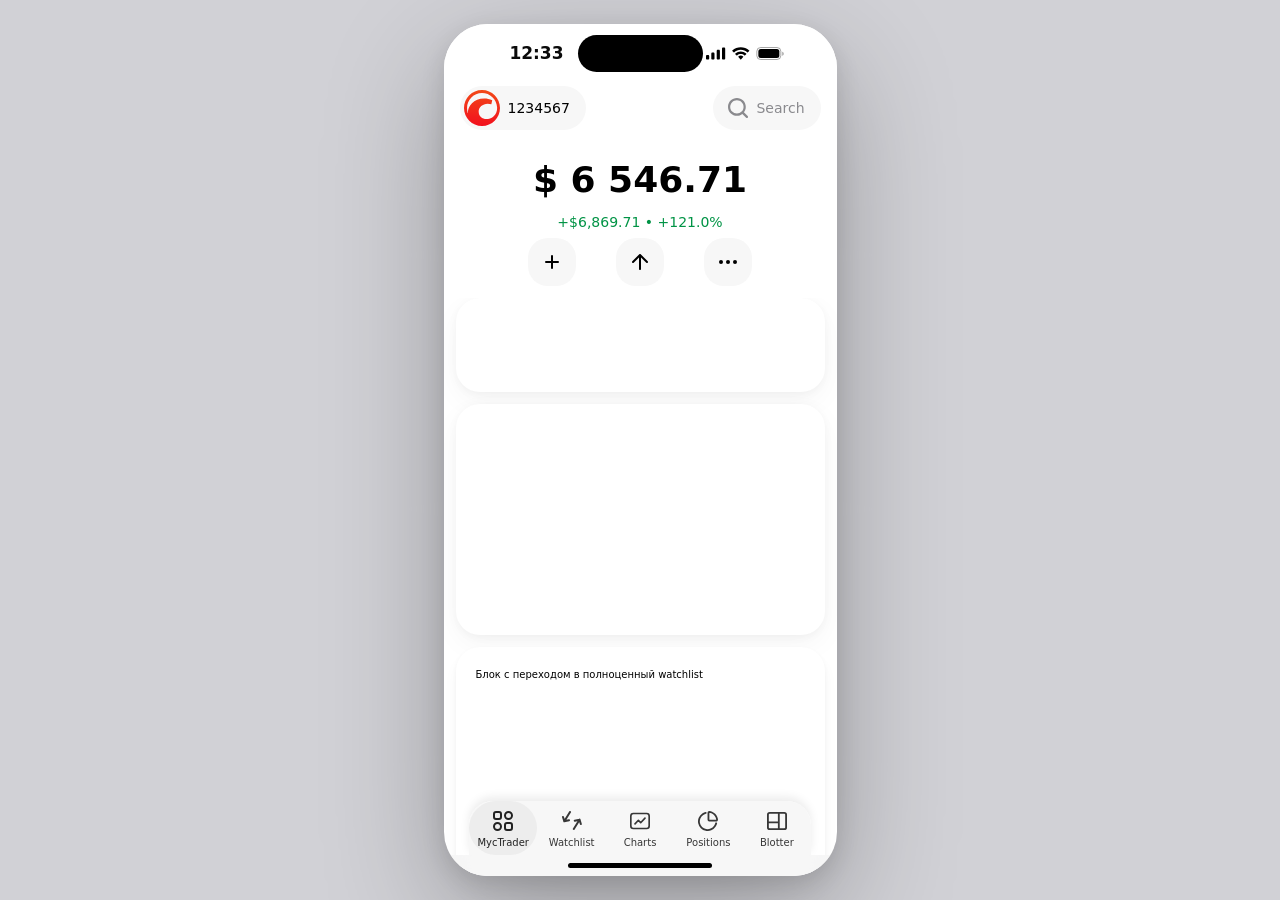
==== index.html @ 4d651123 "deploy" ====
<!DOCTYPE html>
  <html lang="en">
    <head>
      
      <meta charset="UTF-8" />
      <meta name="viewport" content="width=device-width, initial-scale=1.0" />
      <title>🥦 Animate Scroll Transition</title>
      <meta name="description" content="This web app enhances user experience by animating transitions between screens, transforming large numbers into a logo while creating engaging visual effects." />
      <meta name="robots" content="noindex, nofollow" />
      <style>html, body { height: 100%; margin: 0; } #root { height: 100%; }</style>
      
      <script type="module" crossorigin src="/assets/index-CnL01aNq.js"></script>
      <link rel="stylesheet" crossorigin href="/assets/index-jCcX3Y1R.css">
    </head>

    <body>
      
      <div id="root"></div>
      
    </body>
  </html>
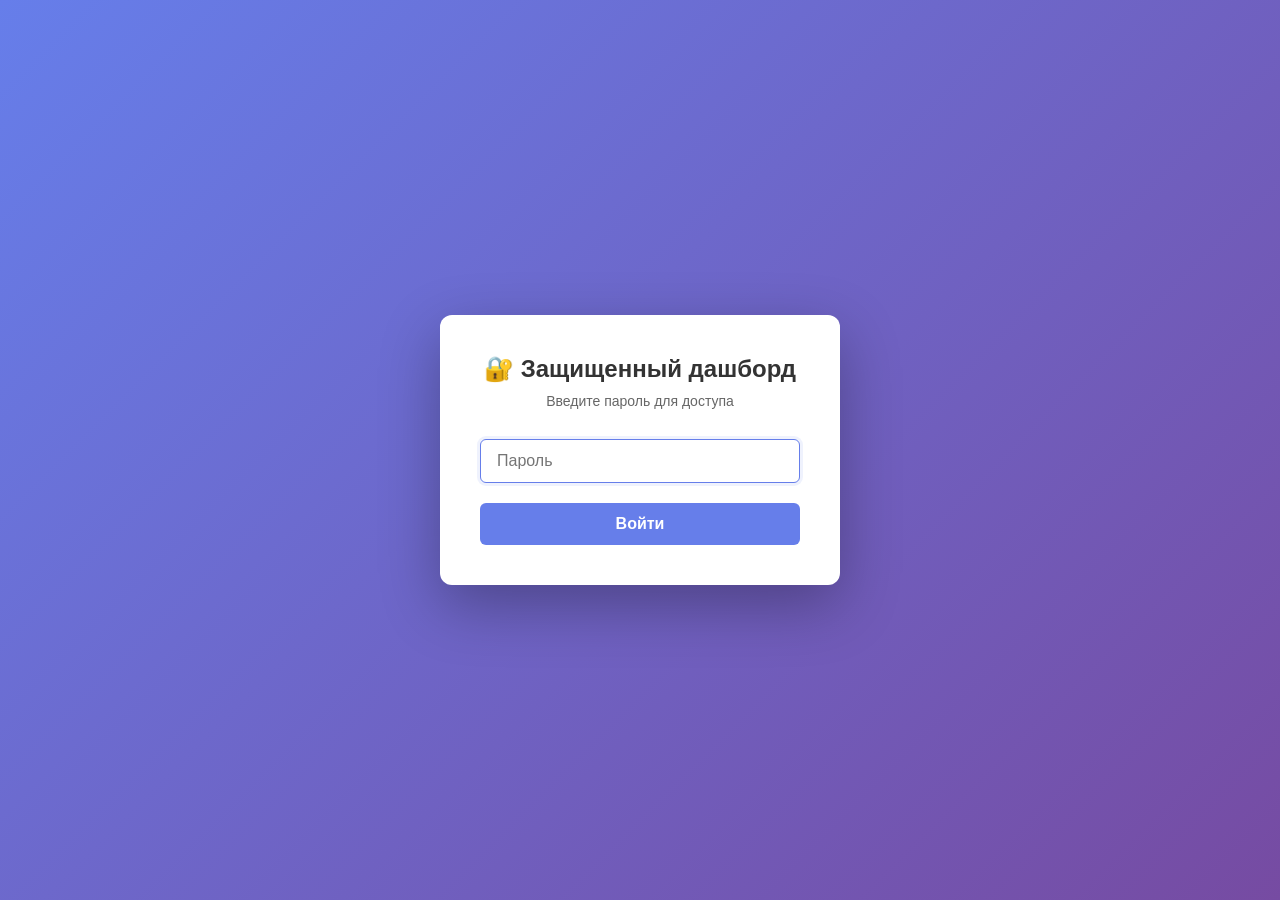
==== commit aef33b46: "restore original index.html" ====
--- a/index.html
+++ b/index.html
@@ -1,23 +1,693 @@
-
-  <!DOCTYPE html>
-  <html lang="en">
-    <head>
-      
-      <meta charset="UTF-8" />
-      <meta name="viewport" content="width=device-width, initial-scale=1.0" />
-      <title>🥦 Animate Scroll Transition</title>
-      <meta name="description" content="This web app enhances user experience by animating transitions between screens, transforming large numbers into a logo while creating engaging visual effects." />
-      <meta name="robots" content="noindex, nofollow" />
-      <style>html, body { height: 100%; margin: 0; } #root { height: 100%; }</style>
-      
-      <script type="module" crossorigin src="/assets/index-CnL01aNq.js"></script>
-      <link rel="stylesheet" crossorigin href="/assets/index-jCcX3Y1R.css">
-    </head>
-
-    <body>
-      
-      <div id="root"></div>
-      
-    </body>
-  </html>
-  +<!DOCTYPE html>
+<html lang="ru">
+<head>
+    <meta charset="UTF-8">
+    <meta name="viewport" content="width=device-width, initial-scale=1.0">
+    <title>Анализ пользователей Форекс приложения | Интерактивный дашборд</title>
+    <style>
+        * {
+            margin: 0;
+            padding: 0;
+            box-sizing: border-box;
+        }
+        
+        body {
+            font-family: -apple-system, BlinkMacSystemFont, 'Segoe UI', Roboto, Oxygen, Ubuntu, Cantarell, sans-serif;
+            background: linear-gradient(135deg, #667eea 0%, #764ba2 100%);
+            min-height: 100vh;
+            display: flex;
+            align-items: center;
+            justify-content: center;
+            padding: 20px;
+        }
+
+        /* PASSWORD SCREEN */
+        .password-screen {
+            display: flex;
+            align-items: center;
+            justify-content: center;
+            min-height: 100vh;
+            position: fixed;
+            top: 0;
+            left: 0;
+            right: 0;
+            bottom: 0;
+            background: linear-gradient(135deg, #667eea 0%, #764ba2 100%);
+            z-index: 9999;
+            flex-direction: column;
+        }
+
+        .password-screen.hidden {
+            display: none;
+        }
+
+        .password-box {
+            background: white;
+            padding: 40px;
+            border-radius: 12px;
+            box-shadow: 0 20px 60px rgba(0, 0, 0, 0.3);
+            width: 100%;
+            max-width: 400px;
+            text-align: center;
+        }
+
+        .password-box h1 {
+            font-size: 24px;
+            margin-bottom: 10px;
+            color: #333;
+        }
+
+        .password-box p {
+            color: #666;
+            margin-bottom: 30px;
+            font-size: 14px;
+        }
+
+        .password-box input {
+            width: 100%;
+            padding: 12px 16px;
+            border: 1px solid #e0e0e0;
+            border-radius: 6px;
+            font-size: 16px;
+            margin-bottom: 20px;
+            transition: border-color 0.3s;
+        }
+
+        .password-box input:focus {
+            outline: none;
+            border-color: #667eea;
+            box-shadow: 0 0 0 3px rgba(102, 126, 234, 0.1);
+        }
+
+        .password-box button {
+            width: 100%;
+            padding: 12px;
+            background: #667eea;
+            color: white;
+            border: none;
+            border-radius: 6px;
+            font-size: 16px;
+            font-weight: 600;
+            cursor: pointer;
+            transition: background 0.3s;
+        }
+
+        .password-box button:hover {
+            background: #5568d3;
+        }
+
+        .error-message {
+            color: #e74c3c;
+            font-size: 14px;
+            margin-bottom: 15px;
+            display: none;
+        }
+
+        /* MAIN CONTENT */
+        .main-content {
+            width: 100%;
+            max-width: 1400px;
+        }
+
+        .container {
+            background: white;
+            border-radius: 12px;
+            box-shadow: 0 20px 60px rgba(0, 0, 0, 0.15);
+            padding: 40px;
+            margin-bottom: 20px;
+        }
+
+        header {
+            text-align: center;
+            margin-bottom: 40px;
+            color: #333;
+        }
+
+        header h1 {
+            font-size: 32px;
+            margin-bottom: 10px;
+        }
+
+        header p {
+            font-size: 16px;
+            color: #666;
+            margin-bottom: 20px;
+        }
+
+        .badge {
+            display: inline-block;
+            background: #667eea;
+            color: white;
+            padding: 4px 12px;
+            border-radius: 20px;
+            font-size: 12px;
+            margin: 0 5px;
+        }
+
+        /* TABS */
+        .tab-buttons {
+            display: flex;
+            gap: 12px;
+            margin-bottom: 30px;
+            flex-wrap: wrap;
+            border-bottom: 2px solid #f0f0f0;
+        }
+
+        .tab-btn {
+            padding: 12px 24px;
+            background: none;
+            border: none;
+            border-bottom: 3px solid transparent;
+            font-size: 15px;
+            font-weight: 600;
+            cursor: pointer;
+            color: #666;
+            transition: all 0.3s;
+        }
+
+        .tab-btn:hover {
+            color: #333;
+        }
+
+        .tab-btn.active {
+            color: #667eea;
+            border-bottom-color: #667eea;
+        }
+
+        .section {
+            display: none;
+        }
+
+        .section.active {
+            display: block;
+        }
+
+        /* SEGMENT GRID */
+        .segment-grid {
+            display: grid;
+            grid-template-columns: repeat(auto-fit, minmax(280px, 1fr));
+            gap: 16px;
+            margin-bottom: 30px;
+        }
+
+        .segment-card {
+            background: #f8f9fa;
+            border: 2px solid #e8e8e8;
+            border-radius: 8px;
+            padding: 20px;
+            cursor: pointer;
+            transition: all 0.3s;
+        }
+
+        .segment-card:hover {
+            border-color: #667eea;
+            box-shadow: 0 8px 20px rgba(102, 126, 234, 0.15);
+            transform: translateY(-2px);
+        }
+
+        .segment-card.active {
+            border: 2px solid #667eea;
+            background: #f0f4ff;
+        }
+
+        .segment-icon {
+            font-size: 32px;
+            margin-bottom: 12px;
+        }
+
+        .segment-title {
+            font-size: 16px;
+            font-weight: 600;
+            color: #333;
+            margin-bottom: 8px;
+        }
+
+        .segment-meta {
+            font-size: 13px;
+            color: #999;
+            margin-bottom: 12px;
+        }
+
+        .segment-tags {
+            display: flex;
+            flex-wrap: wrap;
+            gap: 6px;
+        }
+
+        .tag {
+            background: white;
+            border: 1px solid #e0e0e0;
+            padding: 4px 10px;
+            border-radius: 4px;
+            font-size: 11px;
+            color: #666;
+        }
+
+        /* DETAILS SECTION */
+        .details-section {
+            background: #f8f9fa;
+            border-radius: 8px;
+            padding: 24px;
+            margin-bottom: 20px;
+        }
+
+        .details-section h2 {
+            font-size: 18px;
+            margin-bottom: 8px;
+            color: #333;
+        }
+
+        .details-section p {
+            color: #666;
+            line-height: 1.6;
+            margin-bottom: 20px;
+            font-size: 14px;
+        }
+
+        .details-subtitle {
+            font-size: 14px;
+            font-weight: 600;
+            color: #333;
+            margin-top: 20px;
+            margin-bottom: 12px;
+        }
+
+        /* METRICS GRID */
+        .metrics-grid {
+            display: grid;
+            grid-template-columns: repeat(auto-fit, minmax(140px, 1fr));
+            gap: 12px;
+            margin-bottom: 20px;
+        }
+
+        .metric {
+            background: white;
+            border: 1px solid #e0e0e0;
+            border-radius: 6px;
+            padding: 12px;
+            text-align: center;
+        }
+
+        .metric-label {
+            font-size: 11px;
+            color: #999;
+            margin-bottom: 8px;
+            text-transform: uppercase;
+            letter-spacing: 0.5px;
+        }
+
+        .metric-value {
+            font-size: 18px;
+            font-weight: 700;
+            color: #667eea;
+        }
+
+        /* TRAIT LIST */
+        .traits-list {
+            background: white;
+            border-radius: 6px;
+            padding: 16px;
+            line-height: 1.8;
+            font-size: 14px;
+            color: #333;
+        }
+
+        .traits-list li {
+            margin-bottom: 8px;
+            list-style-position: inside;
+        }
+
+        /* DRIVER ITEMS */
+        .driver-section {
+            margin-bottom: 28px;
+        }
+
+        .driver-section h3 {
+            font-size: 16px;
+            font-weight: 600;
+            color: #333;
+            margin-bottom: 16px;
+        }
+
+        .driver-item {
+            background: white;
+            border-left: 3px solid #667eea;
+            border-radius: 0;
+            padding: 16px;
+            margin-bottom: 12px;
+            border-radius: 4px;
+        }
+
+        .driver-title {
+            font-weight: 600;
+            color: #333;
+            margin-bottom: 6px;
+            font-size: 14px;
+        }
+
+        .driver-desc {
+            font-size: 13px;
+            color: #666;
+            line-height: 1.5;
+        }
+
+        /* BEHAVIOR ITEMS */
+        .behavior-item {
+            background: white;
+            border: 1px solid #e0e0e0;
+            border-radius: 6px;
+            padding: 12px;
+            margin-bottom: 10px;
+            font-size: 13px;
+            line-height: 1.6;
+        }
+
+        .behavior-item strong {
+            color: #667eea;
+        }
+
+        /* FOOTER */
+        footer {
+            text-align: center;
+            padding-top: 20px;
+            border-top: 1px solid #f0f0f0;
+            color: #999;
+            font-size: 12px;
+        }
+
+        /* RESPONSIVE */
+        @media (max-width: 768px) {
+            .container {
+                padding: 20px;
+            }
+
+            header h1 {
+                font-size: 24px;
+            }
+
+            .tab-buttons {
+                overflow-x: auto;
+            }
+
+            .segment-grid {
+                grid-template-columns: 1fr;
+            }
+        }
+    </style>
+</head>
+<body>
+    <!-- PASSWORD SCREEN -->
+    <div class="password-screen" id="passwordScreen">
+        <div class="password-box">
+            <h1>🔐 Защищенный дашборд</h1>
+            <p>Введите пароль для доступа</p>
+            <div class="error-message" id="errorMessage">Неверный пароль</div>
+            <input 
+                type="password" 
+                id="passwordInput" 
+                placeholder="Пароль"
+                autocomplete="off"
+            >
+            <button onclick="checkPassword()">Войти</button>
+        </div>
+    </div>
+
+    <!-- MAIN CONTENT -->
+    <div class="main-content" id="mainContent" style="display: none;">
+        <div class="container">
+            <header>
+                <h1>📊 Анализ пользователей Форекс приложения</h1>
+                <p>Сегментация • Decision Drivers • Поведенческие паттерны</p>
+                <span class="badge">Q1 2026</span>
+                <span class="badge">Интерактивный дашборд</span>
+            </header>
+
+            <!-- TABS -->
+            <div class="tab-buttons">
+                <button class="tab-btn active" onclick="switchTab('segments')">1️⃣ Сегменты</button>
+                <button class="tab-btn" onclick="switchTab('drivers')">2️⃣ Decision Drivers</button>
+                <button class="tab-btn" onclick="switchTab('behavior')">3️⃣ Поведение</button>
+            </div>
+
+            <!-- TAB 1: SEGMENTS -->
+            <div id="segments" class="section active">
+                <p style="color: #666; margin-bottom: 20px;">Кликните на сегмент для подробной информации</p>
+                <div class="segment-grid" id="segmentList"></div>
+                <div id="segmentDetails"></div>
+            </div>
+
+            <!-- TAB 2: DRIVERS -->
+            <div id="drivers" class="section">
+                <div id="driversContent"></div>
+            </div>
+
+            <!-- TAB 3: BEHAVIOR -->
+            <div id="behavior" class="section">
+                <div id="behaviorContent"></div>
+            </div>
+
+            <footer>
+                <p>Документ подготовлен на основе интернет-исследований и best practices форекс-индустрии</p>
+                <p>Для скачивания полного анализа см. прилагаемые файлы</p>
+            </footer>
+        </div>
+    </div>
+
+    <script>
+        // ===== PASSWORD PROTECTION =====
+        const CORRECT_PASSWORD = "design-team-sw"; // ИЗМЕНИ НА СВОЙ ПАРОЛЬ!
+
+        function checkPassword() {
+            const input = document.getElementById('passwordInput');
+            const error = document.getElementById('errorMessage');
+            
+            if (input.value === CORRECT_PASSWORD) {
+                document.getElementById('passwordScreen').classList.add('hidden');
+                document.getElementById('mainContent').style.display = 'block';
+                localStorage.setItem('dashboardAuth', 'true');
+            } else {
+                error.style.display = 'block';
+                input.value = '';
+                input.focus();
+                setTimeout(() => { error.style.display = 'none'; }, 3000);
+            }
+        }
+
+        document.getElementById('passwordInput').addEventListener('keypress', (e) => {
+            if (e.key === 'Enter') checkPassword();
+        });
+
+        // Check if already authenticated
+        if (localStorage.getItem('dashboardAuth') === 'true') {
+            document.getElementById('passwordScreen').classList.add('hidden');
+            document.getElementById('mainContent').style.display = 'block';
+        } else {
+            document.getElementById('passwordInput').focus();
+        }
+
+        // ===== DATA =====
+        const segments = [
+            {
+                id: 'scalper',
+                icon: '⚡',
+                name: 'Скальпер (Scalper)',
+                size: '15%',
+                experience: 'Профессионал',
+                desc: 'Активный трейдер, торгует внутридневно на малых таймфреймах. Требует молниеносное исполнение и низкие спреды. Максимум сделок в день.',
+                metrics: { users: '15%', avgDailyTrades: '20-50', avgSessionTime: '3-4 ч', retention: '85%', ltv: '$$$' },
+                traits: ['Огромная чувствительность к скорости исполнения', 'Обсессивный контроль спредов', 'Использует продвинутые инструменты (графики, советники)', 'Высокий риск/высокая прибыль стратегия'],
+                drivers: [
+                    { title: 'Скорость исполнения', desc: 'Они выбирают платформы с минимальными задержками (< 100ms). Даже 50ms разницы влияет на прибыль.' },
+                    { title: 'Низкие спреды', desc: 'Спреды прямо вычитаются из профита. 0.1 пипса разницы = тысячи в день.' },
+                    { title: 'MT4/MT5 совместимость', desc: 'Привычный интерфейс, советники, индикаторы. Не хотят переучиваться.' },
+                    { title: 'Стабильность платформы', desc: 'Любой даунтайм = потерянные сделки. Требуют 99.99% uptime.' }
+                ],
+                behavior: [
+                    'accountCreated → BrokerSelection (выбор оптимального брокера)',
+                    'AddFunds (небольшие суммы) → 20-50 ClosePositions в день',
+                    'chartTypeChanged × 20+ (постоянная оптимизация)',
+                    'AlertsSettings (жесткие алерты по спредам и балансу)'
+                ]
+            },
+            {
+                id: 'swing',
+                icon: '📈',
+                name: 'Свинг трейдер (Swing Trader)',
+                size: '25%',
+                experience: 'Средний/Профессионал',
+                desc: 'Держит позиции на несколько дней/недель. Анализирует макро-тренды. Баланс между анализом и торговлей.',
+                metrics: { users: '25%', avgDailyTrades: '2-5', avgSessionTime: '1-2 ч', retention: '78%', ltv: '$$' },
+                traits: ['Fokus на техническом анализе', 'Долгие сессии исследования', 'Среднее количество позиций одновременно', 'Ориентирован на соотношение risk/reward'],
+                drivers: [
+                    { title: 'Качественные графики', desc: 'Нужны многообразные индикаторы, линии тренда, паттерны (cup & handle, головы и плечи).' },
+                    { title: 'Аналитика и исследования', desc: 'Экономический календарь, новости, анализ от экспертов на платформе.' },
+                    { title: 'Управление риском', desc: 'Стоп-лоссы, тейк-профиты, процент от баланса при открытии.' },
+                    { title: 'Копирование сделок', desc: 'Интерес к стратегиям других трейдеров (copy trading), получение идей.' }
+                ],
+                behavior: [
+                    'chartTutorialStarted → Finished → ChartOptionList (настройка индикаторов)',
+                    'blotterOpened, blotterFilterApplied × 5-10 (анализ прошлых сделок)',
+                    'CopyPositions (мониторинг других трейдеров)',
+                    'ClosePositions × 2-5 в день (удерживание позиций несколько дней)'
+                ]
+            },
+            {
+                id: 'copier',
+                icon: '👥',
+                name: 'Копировщик (Copy Trader)',
+                size: '30%',
+                experience: 'Начинающий/Средний',
+                desc: 'Верит в силу copy-trading. Следит за другими трейдерами и копирует их позиции. Минимальный личный анализ.',
+                metrics: { users: '30%', avgDailyTrades: '0-2', avgSessionTime: '20-30 мин', retention: '65%', ltv: '$' },
+                traits: ['Избегает самостоятельного анализа', 'Социально ориентирован', 'Ищет "проверенные стратегии"', 'Высокая чувствительность к убыткам'],
+                drivers: [
+                    { title: 'Социальная компонента', desc: 'Рейтинги трейдеров, истории успеха, социальные вмешательства.' },
+                    { title: 'Легкость настройки', desc: '1 клик чтоб начать копировать. Не должно быть технических барьеров.' },
+                    { title: 'Прозрачность и статистика', desc: 'Видят ROI сигнальщика, drawdown, win rate - все понятно.' },
+                    { title: 'Защита от убытков', desc: 'Стоп-лосс на скопированные позиции, управление риском по размеру копии.' }
+                ],
+                behavior: [
+                    'accountCreated → AddFunds (небольшое пополнение)',
+                    'CopyPositionDetails × 3-10 (изучение топовых сигнальщиков)',
+                    'copyingStarted (активация копирования)',
+                    'chatOpened, chatMessageSent (общение в сообществе)',
+                    'copyingStopped/Restarted (частые переключения между сигнальщиками)'
+                ]
+            },
+            {
+                id: 'learner',
+                icon: '📚',
+                name: 'Учащийся (Learner)',
+                size: '20%',
+                experience: 'Начинающий',
+                desc: 'Новичок на форексе. Сначала читает, потом пробует. Нуждается в обучении и мотивации. Много демо-торговли.',
+                metrics: { users: '20%', avgDailyTrades: '0-1', avgSessionTime: '30 мин-1 ч', retention: '40%', ltv: '$' },
+                traits: ['Высокая потребность в образовании', 'Перегруженность информацией', 'Страх потери денег', 'Ищет гарантии успеха'],
+                drivers: [
+                    { title: 'Образовательный контент', desc: 'Видео-уроки, вебинары, интерактивные гайды от основ до продвинутого.' },
+                    { title: 'Демо счет', desc: 'Безрисковое тестирование всего. Обязателен!' },
+                    { title: 'Наставничество', desc: 'Гайды, чат-поддержка, менторы (бесплатные или премиум).' },
+                    { title: 'Геймификация', desc: 'Прогресс, квесты, значки, рейтинги помогают остаться на платформе.' }
+                ],
+                behavior: [
+                    'accountCreated (регистрация)',
+                    'Cold start × 2-5, 15SecInApp × 10+ (короткие визиты)',
+                    'chartTutorialStarted → Skipped/Finished (может пропустить обучение)',
+                    'ChartOptionList (экспериментирует с опциями)',
+                    'chatOpened (вопросы в поддержке)'
+                ]
+            },
+            {
+                id: 'passive',
+                icon: '💤',
+                name: 'Пассивный инвестор (Passive)',
+                size: '10%',
+                experience: 'Начинающий',
+                desc: 'Открыл счет, но торгует редко или вообще не торгует. Может использовать как инвестиционный счет. Потенциальный churn.',
+                metrics: { users: '10%', avgDailyTrades: '0', avgSessionTime: '5-10 мин', retention: '25%', ltv: '~$0' },
+                traits: ['Низкая мотивация', 'Страх за деньги', 'Может попытаться когда-нибудь, но не сейчас', 'Часто забывает о счете'],
+                drivers: [
+                    { title: 'Простота начала', desc: 'Низкие барьеры входа. "Может быть когда-нибудь буду торговать".' },
+                    { title: 'Переоценка рисков', desc: 'Боится потерять деньги. Нужны гарантии безопасности и страховки.' },
+                    { title: 'Альтернативные доходы', desc: 'Интерес к процентам на остаток, партнерским программам, рефералам.' },
+                    { title: 'Удобство', desc: 'Просто хранить деньги, иногда смотреть котировки, без давления.' }
+                ],
+                behavior: [
+                    'accountCreated (импульсивное создание)',
+                    'BrokerSelection (быстрый выбор)',
+                    'AddFunds (редко)',
+                    'Cold start × 1-2, 15SecInApp (редкие визиты)',
+                    'Практически нет торговых событий, высокий риск churn'
+                ]
+            }
+        ];
+
+        // ===== RENDER FUNCTIONS =====
+        function renderSegments() {
+            const container = document.getElementById('segmentList');
+            container.innerHTML = segments.map(seg => `
+                <div class="segment-card" onclick="selectSegment('${seg.id}')">
+                    <div class="segment-icon">${seg.icon}</div>
+                    <div class="segment-title">${seg.name}</div>
+                    <div class="segment-meta">${seg.size} пользователей</div>
+                    <div class="segment-tags">
+                        <span class="tag">${seg.experience}</span>
+                        <span class="tag">${seg.metrics.avgDailyTrades} сделок</span>
+                    </div>
+                </div>
+            `).join('');
+            
+            selectSegment('scalper');
+        }
+
+        function selectSegment(segmentId) {
+            document.querySelectorAll('.segment-card').forEach(c => c.classList.remove('active'));
+            event.currentTarget?.classList.add('active');
+            
+            const segment = segments.find(s => s.id === segmentId);
+            
+            const metricsHtml = Object.entries(segment.metrics).map(([k, v]) => {
+                const labels = { users: 'Доля', avgDailyTrades: 'Сделок/день', avgSessionTime: 'Время сеанса', retention: 'Retention', ltv: 'LTV' };
+                return `<div class="metric"><div class="metric-label">${labels[k]}</div><div class="metric-value">${v}</div></div>`;
+            }).join('');
+            
+            const traitsHtml = `<ul class="traits-list">${segment.traits.map(t => `<li>${t}</li>`).join('')}</ul>`;
+            
+            document.getElementById('segmentDetails').innerHTML = `
+                <div class="details-section">
+                    <h2>${segment.name}</h2>
+                    <p>${segment.desc}</p>
+                    <div class="details-subtitle">Ключевые метрики</div>
+                    <div class="metrics-grid">${metricsHtml}</div>
+                    <div class="details-subtitle">Характеристики</div>
+                    ${traitsHtml}
+                </div>
+            `;
+        }
+
+        function renderDrivers() {
+            const container = document.getElementById('driversContent');
+            let html = '';
+            
+            segments.forEach(seg => {
+                html += `<div class="driver-section"><h3>${seg.icon} ${seg.name}</h3>`;
+                seg.drivers.forEach(driver => {
+                    html += `<div class="driver-item"><div class="driver-title">${driver.title}</div><div class="driver-desc">${driver.desc}</div></div>`;
+                });
+                html += '</div>';
+            });
+            
+            container.innerHTML = html;
+        }
+
+        function renderBehavior() {
+            const container = document.getElementById('behaviorContent');
+            let html = '';
+            
+            segments.forEach(seg => {
+                html += `<div class="driver-section"><h3>${seg.icon} ${seg.name}</h3>`;
+                seg.behavior.forEach((flow, idx) => {
+                    html += `<div class="behavior-item"><strong>${idx + 1}.</strong> ${flow}</div>`;
+                });
+                html += '</div>';
+            });
+            
+            container.innerHTML = html;
+        }
+
+        function switchTab(tab) {
+            document.querySelectorAll('.section').forEach(s => s.classList.remove('active'));
+            document.getElementById(tab).classList.add('active');
+            
+            document.querySelectorAll('.tab-btn').forEach(b => b.classList.remove('active'));
+            event.currentTarget?.classList.add('active');
+            
+            if (tab === 'drivers') renderDrivers();
+            if (tab === 'behavior') renderBehavior();
+        }
+
+        // ===== INIT =====
+        renderSegments();
+    </script>
+</body>
+</html>
